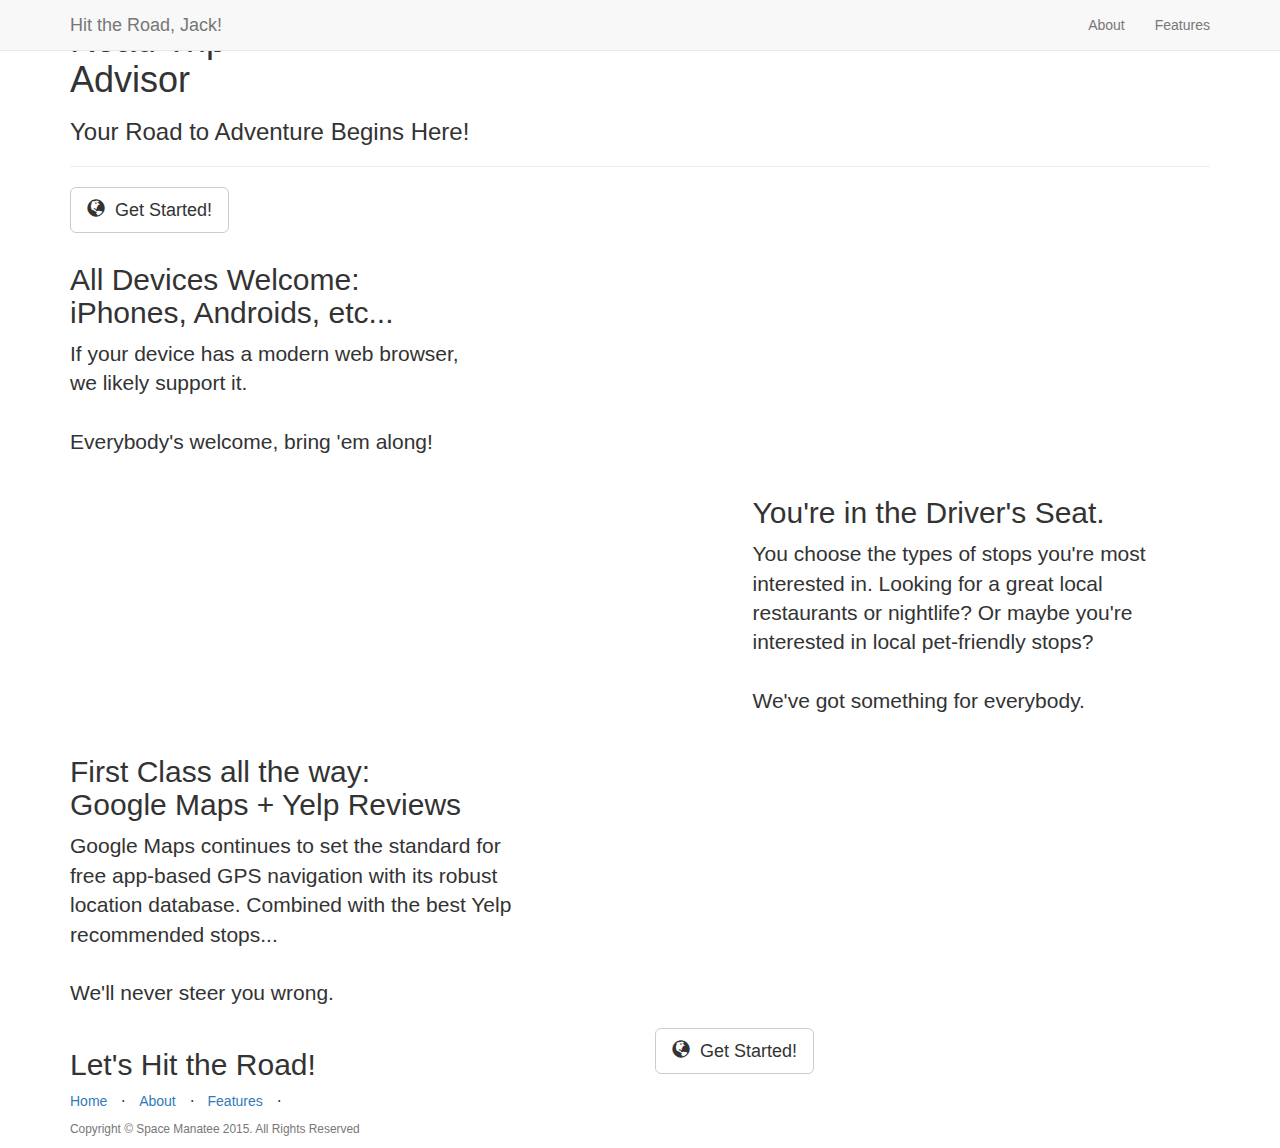
==== client/index.html @ 35d51477 "Merge a8a9c54c76f819db18aa75970606c4a1fa8f267e into 7db8aad063343fb9c75743b9115e5d35d1a5dc03" ====
<!DOCTYPE html>
<html lang="en">
<head>

  <meta charset="utf-8">
  <meta http-equiv="X-UA-Compatible" content="IE=edge">
  <meta name="viewport" content="width=device-width, initial-scale=1">
  <meta name="description" content="">
  <meta name="author" content="">

  <title>Road Trip Advisor - Welcome!</title>


  <!-- jQuery -->
  <script src="https://code.jquery.com/jquery-2.1.3.min.js"></script>


  <!-- Latest compiled and minified CSS -->
  <link rel="stylesheet" href="https://maxcdn.bootstrapcdn.com/bootstrap/3.3.4/css/bootstrap.min.css">

  <!-- Latest compiled and minified JavaScript -->
  <script src="https://maxcdn.bootstrapcdn.com/bootstrap/3.3.4/js/bootstrap.min.js"></script>

  <!-- Optional theme -->
  <link rel="stylesheet" href="https://maxcdn.bootstrapcdn.com/bootstrap/3.3.4/css/bootstrap-theme.min.css">


  <!-- Custom CSS -->
  <link href="styles/landing-page.css" rel="stylesheet">

  <!-- Custom Fonts -->
  <link href="font-awesome/css/font-awesome.min.css" rel="stylesheet" type="text/css">
  <link href="https://fonts.googleapis.com/css?family=Lobster|Rancho|Lato:300,400,700,300italic,400italic,700italic" rel="stylesheet" type="text/css">

  <!-- HTML5 Shim and Respond.js IE8 support of HTML5 elements and media queries -->
  <!-- WARNING: Respond.js doesn't work if you view the page via file:// -->
  <!--[if lt IE 9]>
      <script src="https://oss.maxcdn.com/libs/html5shiv/3.7.0/html5shiv.js"></script>
      <script src="https://oss.maxcdn.com/libs/respond.js/1.4.2/respond.min.js"></script>
  <![endif]-->

</head>

<body>

<!-- Navigation -->
<nav class="navbar navbar-default navbar-fixed-top topnav" role="navigation">
  <div class="container topnav">
    <!-- Brand and toggle get grouped for better mobile display -->
    <div class="navbar-header">
      <button type="button" class="navbar-toggle" data-toggle="collapse" data-target="#bs-example-navbar-collapse-1">
        <span class="sr-only">Toggle navigation</span>
        <span class="icon-bar"></span>
        <span class="icon-bar"></span>
        <span class="icon-bar"></span>
      </button>
      <a class="navbar-brand topnav" href="/main">Hit the Road, Jack!</a>
    </div>
    <!-- Collect the nav links, forms, and other content for toggling -->
    <div class="collapse navbar-collapse" id="bs-example-navbar-collapse-1">
      <ul class="nav navbar-nav navbar-right">
        <li>
          <a href="#about">About</a>
        </li>
        <li>
          <a href="#features">Features</a>
        </li>
      </ul>
    </div>
    <!-- /.navbar-collapse -->
  </div>
  <!-- /.container -->
</nav>


<!-- Header -->
<a name="about"></a>
<div class="intro-header">
  <div class="container">

    <div class="row">
      <div class="col-lg-12">
        <div class="intro-message">
          <h1>Road Trip <div>Advisor</div></h1>
          <h3>Your Road to Adventure Begins&nbsp;Here!</h3>
          <hr class="intro-divider">
          <ul class="list-inline intro-social-buttons">
            <li>
              <a href="/main"><button type="button" class="btn btn-default btn-lg" aria-label="Left Align">
                <span class="glyphicon glyphicon-globe" aria-hidden="true"></span>&nbsp;&nbsp;Get Started!
              </button></a>
            </li>
          </ul>
        </div>
      </div>
    </div>

  </div>
  <!-- /.container -->
</div>
<!-- /.intro-header -->

<!-- Page Content -->

<a name="features"></a>
<div class="content-section-a">

  <div class="container">
    <div class="row">
      <div class="col-lg-5 col-sm-6">
        <h2 class="section-heading">All Devices Welcome:<br>iPhones, Androids, etc...</h2>
        <p class="lead">If your device has a modern web browser,<br>we likely support it. <br><br>Everybody's welcome, bring 'em along!</p>
      </div>
      <div class="col-lg-5 col-lg-offset-2 col-sm-6">
        <img class="img-responsive" src="images/landingSub1.png" alt="">
      </div>
    </div>

  </div>
  <!-- /.container -->

</div>
<!-- /.content-section-a -->

<div class="content-section-b">

  <div class="container">

    <div class="row">
      <div class="col-lg-5 col-lg-offset-1 col-sm-push-6 col-sm-6">
        <h2 class="section-heading">You're in the Driver's Seat.</h2>
        <p class="lead">You choose the types of stops you're most interested in.  Looking for a great local restaurants or nightlife? Or maybe you're interested in local pet-friendly stops?<br><br>We've got something for everybody.</p>
      </div>
      <div class="col-lg-5 col-sm-pull-6 col-sm-6">
        <img class="img-responsive" src="images/landingSub2.png" alt="">
      </div>
    </div>

  </div>
  <!-- /.container -->

</div>
<!-- /.content-section-b -->

<div class="content-section-a">

  <div class="container">

    <div class="row">
      <div class="col-lg-5 col-sm-6">
        <h2 class="section-heading">First Class all the way:<br> Google Maps + Yelp Reviews</h2>
        <p class="lead">Google Maps continues to set the standard for free app-based GPS navigation with its robust location database. Combined with the best Yelp recommended stops...&nbsp; <br><br>We'll never steer you wrong.</p>
      </div>
      <div class="col-lg-5 col-lg-offset-2 col-sm-6">
        <img class="img-responsive" src="images/landingSub3.png" alt="">
      </div>
    </div>

  </div>
  <!-- /.container -->

</div>
<!-- /.content-section-a -->

<div class="banner">

  <div class="container">

      <div class="row">
        <div class="col-lg-6">
          <h2>Let's Hit the Road!</h2>
        </div>
        <div class="col-lg-6">
          <ul class="list-inline banner-social-buttons">
            <li>
              <a href="/main"><button type="button" class="btn btn-default btn-lg" aria-label="Left Align">
                <span class="glyphicon glyphicon-globe" aria-hidden="true"></span>&nbsp;&nbsp;Get Started!
              </button></a>
          </li>
        </ul>
      </div>
    </div>

  </div>
  <!-- /.container -->

</div>
<!-- /.banner -->

<!-- Footer -->
<footer>
  <div class="container">
    <div class="row">
      <div class="col-lg-12">
        <ul class="list-inline">
          <li>
            <a href="#">Home</a>
          </li>
          <li class="footer-menu-divider">&sdot;</li>
          <li>
            <a href="#about">About</a>
          </li>
          <li class="footer-menu-divider">&sdot;</li>
          <li>
            <a href="#features">Features</a>
          </li>
          <li class="footer-menu-divider">&sdot;</li>
        </ul>
        <p class="copyright text-muted small">Copyright &copy; Space Manatee 2015. All Rights Reserved</p>
      </div>
    </div>
  </div>
</footer>

</body>
</html>
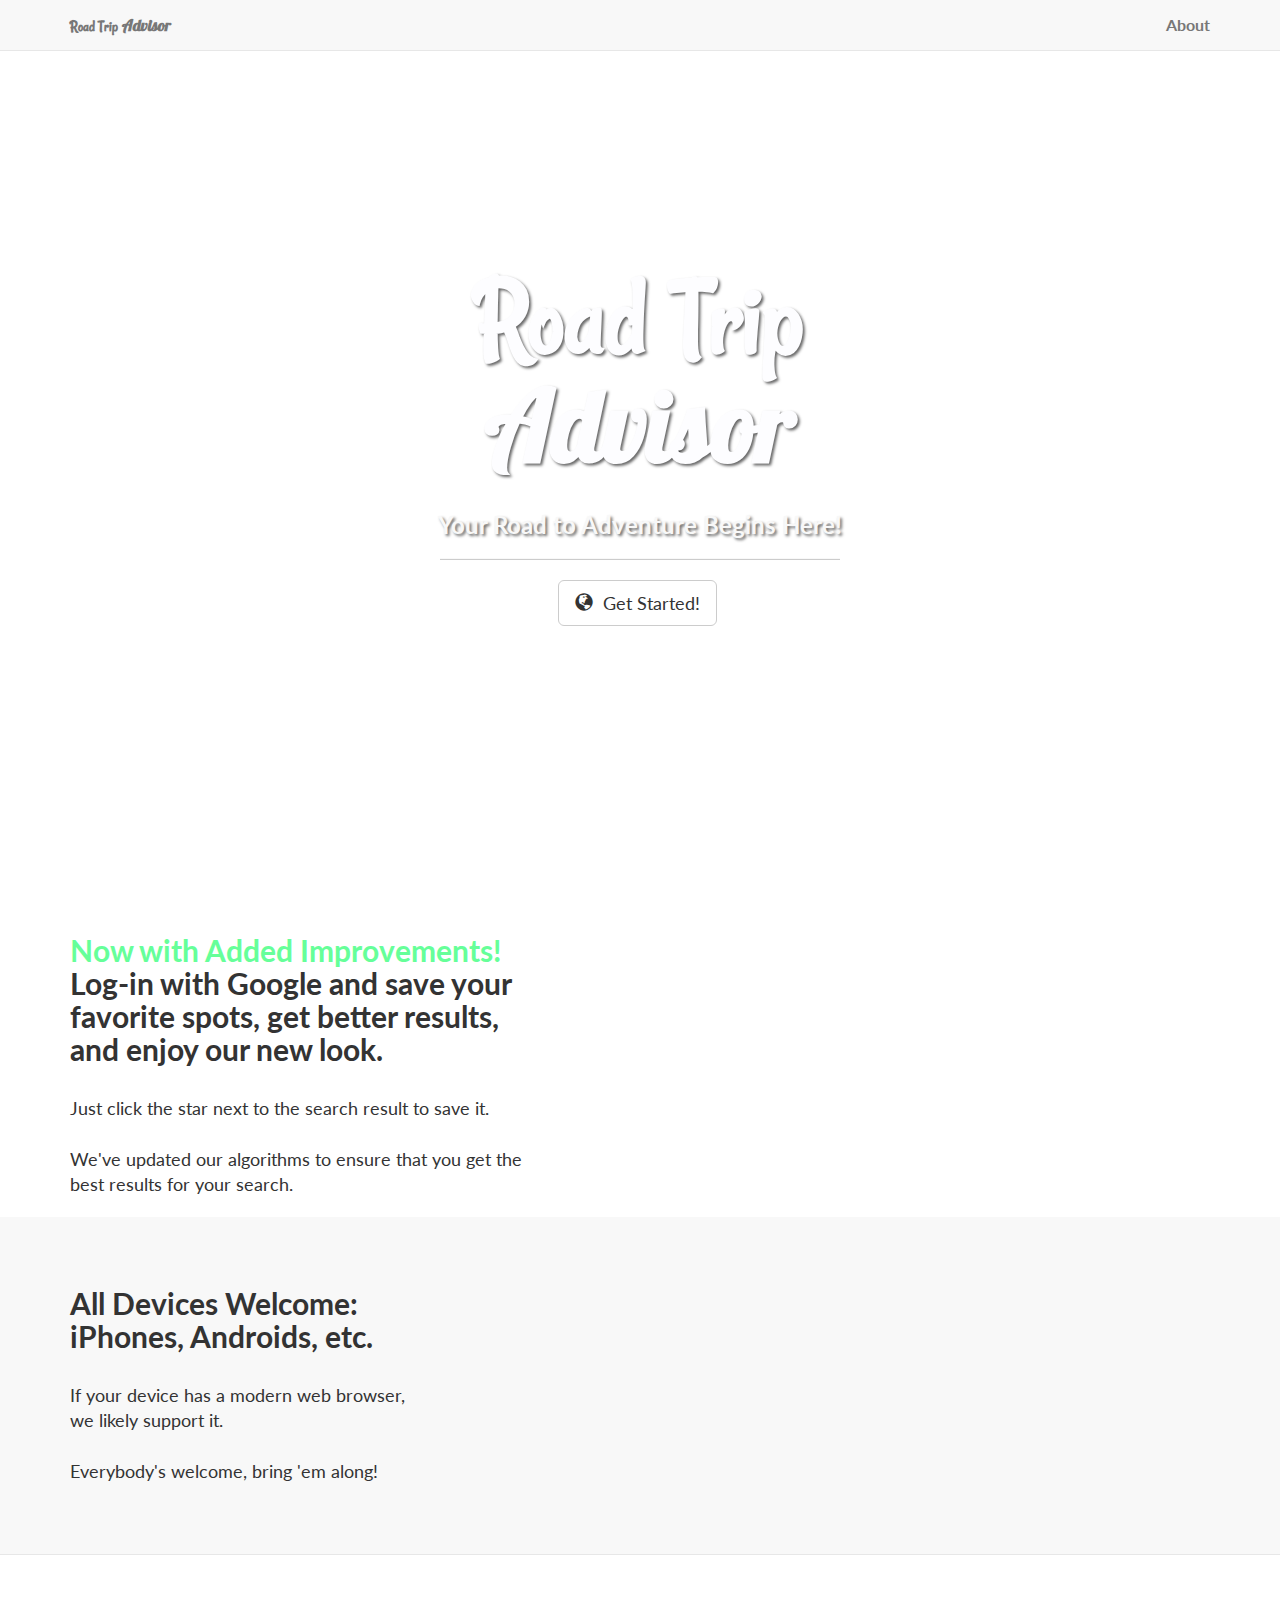
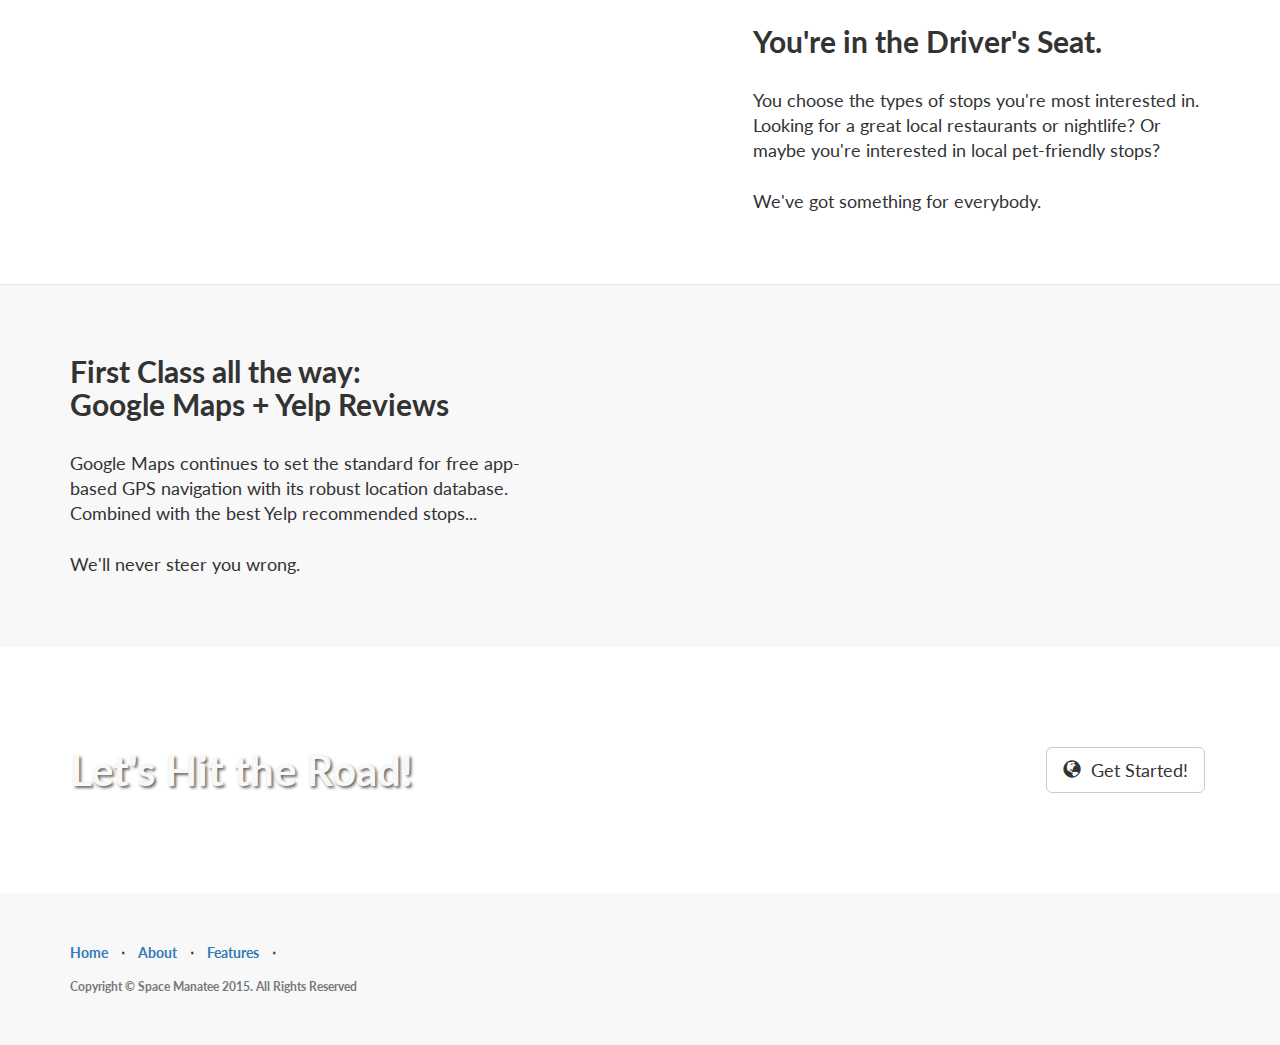
==== commit 06dd3401: "[feat] Ui edits, improvements - landing page, page header" ====
--- a/client/index.html
+++ b/client/index.html
@@ -1,6 +1,7 @@
 <!DOCTYPE html>
 <html lang="en">
 <head>
+  <title>Road Trip Advisor - Welcome!</title>
 
   <meta charset="utf-8">
   <meta http-equiv="X-UA-Compatible" content="IE=edge">
@@ -8,8 +9,10 @@
   <meta name="description" content="">
   <meta name="author" content="">
 
-  <title>Road Trip Advisor - Welcome!</title>
-
+  <!-- favicons -->
+  <link rel="icon" type="image/png" href="images/favicon-32x32.png" sizes="32x32">
+  <link rel="icon" type="image/png" href="images/favicon-96x96.png" sizes="96x96">
+  <link rel="icon" type="image/png" href="images/favicon-16x16.png" sizes="16x16">
 
   <!-- jQuery -->
   <script src="https://code.jquery.com/jquery-2.1.3.min.js"></script>
@@ -22,15 +25,15 @@
   <script src="https://maxcdn.bootstrapcdn.com/bootstrap/3.3.4/js/bootstrap.min.js"></script>
 
   <!-- Optional theme -->
-  <link rel="stylesheet" href="https://maxcdn.bootstrapcdn.com/bootstrap/3.3.4/css/bootstrap-theme.min.css">
-
+  <!-- <link rel="stylesheet" href="https://maxcdn.bootstrapcdn.com/bootstrap/3.3.4/css/bootstrap-theme.min.css"> -->
 
   <!-- Custom CSS -->
-  <link href="styles/landing-page.css" rel="stylesheet">
+  <link rel="stylesheet" href="styles/landing-page.css">
+
 
   <!-- Custom Fonts -->
-  <link href="font-awesome/css/font-awesome.min.css" rel="stylesheet" type="text/css">
-  <link href="https://fonts.googleapis.com/css?family=Lobster|Rancho|Lato:300,400,700,300italic,400italic,700italic" rel="stylesheet" type="text/css">
+  <link rel="stylesheet" href="font-awesome/css/font-awesome.min.css">
+  <link rel="stylesheet" href="https://fonts.googleapis.com/css?family=Lobster|Rancho|Lato:300,400,700,300italic,400italic,700italic">
 
   <!-- HTML5 Shim and Respond.js IE8 support of HTML5 elements and media queries -->
   <!-- WARNING: Respond.js doesn't work if you view the page via file:// -->
@@ -38,179 +41,191 @@
       <script src="https://oss.maxcdn.com/libs/html5shiv/3.7.0/html5shiv.js"></script>
       <script src="https://oss.maxcdn.com/libs/respond.js/1.4.2/respond.min.js"></script>
   <![endif]-->
-
 </head>
 
 <body>
-
-<!-- Navigation -->
-<nav class="navbar navbar-default navbar-fixed-top topnav" role="navigation">
-  <div class="container topnav">
-    <!-- Brand and toggle get grouped for better mobile display -->
-    <div class="navbar-header">
-      <button type="button" class="navbar-toggle" data-toggle="collapse" data-target="#bs-example-navbar-collapse-1">
-        <span class="sr-only">Toggle navigation</span>
-        <span class="icon-bar"></span>
-        <span class="icon-bar"></span>
-        <span class="icon-bar"></span>
-      </button>
-      <a class="navbar-brand topnav" href="/main">Hit the Road, Jack!</a>
-    </div>
-    <!-- Collect the nav links, forms, and other content for toggling -->
-    <div class="collapse navbar-collapse" id="bs-example-navbar-collapse-1">
-      <ul class="nav navbar-nav navbar-right">
-        <li>
-          <a href="#about">About</a>
-        </li>
-        <li>
-          <a href="#features">Features</a>
-        </li>
-      </ul>
-    </div>
-    <!-- /.navbar-collapse -->
-  </div>
-  <!-- /.container -->
-</nav>
-
-
-<!-- Header -->
-<a name="about"></a>
-<div class="intro-header">
-  <div class="container">
-
-    <div class="row">
-      <div class="col-lg-12">
-        <div class="intro-message">
-          <h1>Road Trip <div>Advisor</div></h1>
-          <h3>Your Road to Adventure Begins&nbsp;Here!</h3>
-          <hr class="intro-divider">
-          <ul class="list-inline intro-social-buttons">
-            <li>
-              <a href="/main"><button type="button" class="btn btn-default btn-lg" aria-label="Left Align">
-                <span class="glyphicon glyphicon-globe" aria-hidden="true"></span>&nbsp;&nbsp;Get Started!
-              </button></a>
-            </li>
-          </ul>
-        </div>
-      </div>
-    </div>
-
-  </div>
-  <!-- /.container -->
-</div>
-<!-- /.intro-header -->
-
-<!-- Page Content -->
-
-<a name="features"></a>
-<div class="content-section-a">
-
-  <div class="container">
-    <div class="row">
-      <div class="col-lg-5 col-sm-6">
-        <h2 class="section-heading">All Devices Welcome:<br>iPhones, Androids, etc...</h2>
-        <p class="lead">If your device has a modern web browser,<br>we likely support it. <br><br>Everybody's welcome, bring 'em along!</p>
-      </div>
-      <div class="col-lg-5 col-lg-offset-2 col-sm-6">
-        <img class="img-responsive" src="images/landingSub1.png" alt="">
-      </div>
-    </div>
-
-  </div>
-  <!-- /.container -->
-
-</div>
-<!-- /.content-section-a -->
-
-<div class="content-section-b">
-
-  <div class="container">
-
-    <div class="row">
-      <div class="col-lg-5 col-lg-offset-1 col-sm-push-6 col-sm-6">
-        <h2 class="section-heading">You're in the Driver's Seat.</h2>
-        <p class="lead">You choose the types of stops you're most interested in.  Looking for a great local restaurants or nightlife? Or maybe you're interested in local pet-friendly stops?<br><br>We've got something for everybody.</p>
-      </div>
-      <div class="col-lg-5 col-sm-pull-6 col-sm-6">
-        <img class="img-responsive" src="images/landingSub2.png" alt="">
-      </div>
-    </div>
-
-  </div>
-  <!-- /.container -->
-
-</div>
-<!-- /.content-section-b -->
-
-<div class="content-section-a">
-
-  <div class="container">
-
-    <div class="row">
-      <div class="col-lg-5 col-sm-6">
-        <h2 class="section-heading">First Class all the way:<br> Google Maps + Yelp Reviews</h2>
-        <p class="lead">Google Maps continues to set the standard for free app-based GPS navigation with its robust location database. Combined with the best Yelp recommended stops...&nbsp; <br><br>We'll never steer you wrong.</p>
-      </div>
-      <div class="col-lg-5 col-lg-offset-2 col-sm-6">
-        <img class="img-responsive" src="images/landingSub3.png" alt="">
-      </div>
-    </div>
-
-  </div>
-  <!-- /.container -->
-
-</div>
-<!-- /.content-section-a -->
-
-<div class="banner">
-
-  <div class="container">
-
-      <div class="row">
-        <div class="col-lg-6">
-          <h2>Let's Hit the Road!</h2>
-        </div>
-        <div class="col-lg-6">
-          <ul class="list-inline banner-social-buttons">
-            <li>
-              <a href="/main"><button type="button" class="btn btn-default btn-lg" aria-label="Left Align">
-                <span class="glyphicon glyphicon-globe" aria-hidden="true"></span>&nbsp;&nbsp;Get Started!
-              </button></a>
+  <!-- Navigation -->
+  <nav class="navbar navbar-default navbar-fixed-top topnav" role="navigation">
+    <div class="container topnav">
+      <!-- Brand and toggle get grouped for better mobile display -->
+      <div class="navbar-header">
+        <button type="button" class="navbar-toggle" data-toggle="collapse" data-target="#bs-example-navbar-collapse-1">
+          <span class="sr-only">Toggle navigation</span>
+          <span class="icon-bar"></span>
+          <span class="icon-bar"></span>
+          <span class="icon-bar"></span>
+        </button>
+        <a class="navbar-brand topnav" href="/"><span class="logo-1">Road Trip</span> <span class="logo-2">Advisor</span></a>
+      </div>
+      <!-- Collect the nav links, forms, and other content for toggling -->
+      <div class="collapse navbar-collapse" id="bs-example-navbar-collapse-1">
+        <ul class="nav navbar-nav navbar-right">
+          <li>
+            <a href="#features">About</a>
           </li>
         </ul>
       </div>
-    </div>
-
-  </div>
-  <!-- /.container -->
-
-</div>
-<!-- /.banner -->
-
-<!-- Footer -->
-<footer>
-  <div class="container">
-    <div class="row">
-      <div class="col-lg-12">
-        <ul class="list-inline">
-          <li>
-            <a href="#">Home</a>
-          </li>
-          <li class="footer-menu-divider">&sdot;</li>
-          <li>
-            <a href="#about">About</a>
-          </li>
-          <li class="footer-menu-divider">&sdot;</li>
-          <li>
-            <a href="#features">Features</a>
-          </li>
-          <li class="footer-menu-divider">&sdot;</li>
-        </ul>
-        <p class="copyright text-muted small">Copyright &copy; Space Manatee 2015. All Rights Reserved</p>
-      </div>
-    </div>
-  </div>
-</footer>
+      <!-- /.navbar-collapse -->
+    </div>
+    <!-- /.container -->
+  </nav>
+
+  <!-- Header -->
+  <a name="about"></a>
+  <div class="intro-header">
+    <div class="container">
+
+      <div class="row">
+        <div class="col-lg-12">
+          <div class="intro-message">
+            <h1>Road Trip <div>Advisor</div></h1>
+            <h3>Your Road to Adventure Begins&nbsp;Here!</h3>
+            <hr class="intro-divider">
+            <ul class="list-inline intro-social-buttons">
+              <li>
+                <a href="/main"><button type="button" class="btn btn-default btn-lg" aria-label="Left Align">
+                  <span class="glyphicon glyphicon-globe" aria-hidden="true"></span>&nbsp;&nbsp;Get Started!
+                </button></a>
+              </li>
+            </ul>
+          </div>
+        </div>
+      </div>
+
+    </div>
+    <!-- /.container -->
+  </div>
+  <!-- /.intro-header -->
+
+  <!-- Page Content -->
+
+  <a name="features"></a>
+    <div class="content-section-z">
+
+    <div class="container">
+      <div class="row">
+        <div class="col-lg-5 col-sm-6">
+          <h2 class="section-heading"><span class="new">Now with Added Improvements!</span><br>Log-in with Google and save your favorite spots, get better results, and enjoy our new look.</h2>
+          <p class="lead">Just click the star next to the search result to save it.<br><br>We've updated our algorithms to ensure that you get the best results for your search.</p>
+        </div>
+        <div class="col-lg-5 col-lg-offset-2 col-sm-6">
+          <img class="img-responsive" src="images/landingSub1.png" alt="">
+        </div>
+      </div>
+
+    </div>
+    <!-- /.container -->
+
+  </div>
+
+  <div class="content-section-a">
+
+    <div class="container">
+      <div class="row">
+        <div class="col-lg-5 col-sm-6">
+          <h2 class="section-heading">All Devices Welcome:<br>iPhones, Androids, etc.</h2>
+          <p class="lead">If your device has a modern web browser,<br>we likely support it. <br><br>Everybody's welcome, bring 'em along!</p>
+        </div>
+        <div class="col-lg-5 col-lg-offset-2 col-sm-6">
+          <img class="img-responsive" src="images/landingSub1.png" alt="">
+        </div>
+      </div>
+
+    </div>
+    <!-- /.container -->
+
+  </div>
+  <!-- /.content-section-a -->
+
+  <div class="content-section-b">
+
+    <div class="container">
+
+      <div class="row">
+        <div class="col-lg-5 col-lg-offset-1 col-sm-push-6 col-sm-6">
+          <h2 class="section-heading">You're in the Driver's Seat.</h2>
+          <p class="lead">You choose the types of stops you're most interested in.  Looking for a great local restaurants or nightlife? Or maybe you're interested in local pet-friendly stops?<br><br>We've got something for everybody.</p>
+        </div>
+        <div class="col-lg-5 col-sm-pull-6 col-sm-6">
+          <img class="img-responsive" src="images/landingSub2.png" alt="">
+        </div>
+      </div>
+
+    </div>
+    <!-- /.container -->
+
+  </div>
+  <!-- /.content-section-b -->
+
+  <div class="content-section-a">
+
+    <div class="container">
+
+      <div class="row">
+        <div class="col-lg-5 col-sm-6">
+          <h2 class="section-heading">First Class all the way:<br> Google Maps + Yelp Reviews</h2>
+          <p class="lead">Google Maps continues to set the standard for free app-based GPS navigation with its robust location database. Combined with the best Yelp recommended stops...&nbsp; <br><br>We'll never steer you wrong.</p>
+        </div>
+        <div class="col-lg-5 col-lg-offset-2 col-sm-6">
+          <img class="img-responsive" src="images/landingSub3.png" alt="">
+        </div>
+      </div>
+
+    </div>
+    <!-- /.container -->
+
+  </div>
+  <!-- /.content-section-a -->
+
+  <div class="banner">
+
+    <div class="container">
+
+        <div class="row">
+          <div class="col-lg-6">
+            <h2>Let's Hit the Road!</h2>
+          </div>
+          <div class="col-lg-6">
+            <ul class="list-inline banner-social-buttons">
+              <li>
+                <a href="/main"><button type="button" class="btn btn-default btn-lg" aria-label="Left Align">
+                  <span class="glyphicon glyphicon-globe" aria-hidden="true"></span>&nbsp;&nbsp;Get Started!
+                </button></a>
+            </li>
+          </ul>
+        </div>
+      </div>
+
+    </div>
+    <!-- /.container -->
+
+  </div>
+  <!-- /.banner -->
+
+  <!-- Footer -->
+  <footer>
+    <div class="container">
+      <div class="row">
+        <div class="col-lg-12">
+          <ul class="list-inline">
+            <li>
+              <a href="#">Home</a>
+            </li>
+            <li class="footer-menu-divider">&sdot;</li>
+            <li>
+              <a href="#about">About</a>
+            </li>
+            <li class="footer-menu-divider">&sdot;</li>
+            <li>
+              <a href="#features">Features</a>
+            </li>
+            <li class="footer-menu-divider">&sdot;</li>
+          </ul>
+          <p class="copyright text-muted small">Copyright &copy; Space Manatee 2015. All Rights Reserved</p>
+        </div>
+      </div>
+    </div>
+  </footer>
 
 </body>
 </html>
--- a/client/styles/landing-page.css
+++ b/client/styles/landing-page.css
@@ -0,0 +1,198 @@
+/*!
+ * Start Bootstrap - Landing Page Bootstrap Theme (http://startbootstrap.com)
+ * Code licensed under the Apache License v2.0.
+ * For details, see http://www.apache.org/licenses/LICENSE-2.0.
+ */
+
+ body,
+ html {
+  width: 100%;
+  height: 100%;
+}
+
+body,
+h1,
+h2,
+h3,
+h4,
+h5,
+h6 {
+  font-family: "Lato","Helvetica Neue",Helvetica,Arial,sans-serif;
+  font-weight: 700;
+}
+
+.topnav {
+  font-size: 16px;
+}
+
+.lead {
+  font-size: 18px;
+  font-weight: 400;
+}
+
+.intro-header {
+  padding-top: 30px; /* If you're making other pages, make sure there is 50px of padding to make sure the navbar doesn't overlap content! */
+  padding-bottom: 50px;
+  text-align: center;
+  color: #f8f8f8;
+  background: url("../images/roadtripbg.jpg") no-repeat center;
+  background-size: cover;
+}
+
+.intro-message {
+  position: relative;
+  padding-top: 20%;
+  padding-bottom: 20%;
+}
+
+.intro-message > h1 {
+  margin: 0;
+  text-shadow: 2px 2px 3px rgba(0,0,0,0.6);
+  font-size: 8em;
+}
+
+.intro-divider {
+  width: 400px;
+  border-top: 1px solid #f8f8f8;
+  border-bottom: 1px solid rgba(0,0,0,0.2);
+}
+
+.intro-message > h3 {
+  text-shadow: 2px 2px 3px rgba(0,0,0,0.6);
+}
+
+@media(max-width:767px) {
+  .intro-message {
+    padding-bottom: 15%;
+  }
+
+  .intro-message > h1 {
+    font-size: 3em;
+  }
+
+  ul.intro-social-buttons > li {
+    display: block;
+    margin-bottom: 20px;
+    padding: 0;
+  }
+
+  ul.intro-social-buttons > li:last-child {
+    margin-bottom: 0;
+  }
+
+  .intro-divider {
+    width: 100%;
+  }
+}
+
+.network-name {
+  text-transform: uppercase;
+  font-size: 14px;
+  font-weight: 400;
+  letter-spacing: 2px;
+}
+
+.content-section-a {
+  padding: 50px 0;
+  background-color: #f8f8f8;
+}
+
+.content-section-b {
+  padding: 50px 0;
+  border-top: 1px solid #e7e7e7;
+  border-bottom: 1px solid #e7e7e7;
+}
+
+.section-heading {
+  margin-bottom: 30px;
+}
+
+.section-heading-spacer {
+  float: left;
+  width: 200px;
+  border-top: 3px solid #e7e7e7;
+}
+
+.banner {
+  padding: 100px 0;
+  color: #f8f8f8;
+  background: url("../images/roadtripbg.jpg") no-repeat center center;
+  background-size: cover;
+}
+
+.banner h2 {
+  margin: 0;
+  text-shadow: 2px 2px 3px rgba(0,0,0,0.6);
+  font-size: 3em;
+}
+
+.banner ul {
+  margin-bottom: 0;
+}
+
+.banner-social-buttons {
+  float: right;
+  margin-top: 0;
+}
+
+@media(max-width:1199px) {
+  ul.banner-social-buttons {
+    float: left;
+    margin-top: 15px;
+  }
+}
+
+@media(max-width:767px) {
+  .banner h2 {
+    margin: 0;
+    text-shadow: 2px 2px 3px rgba(0,0,0,0.6);
+    font-size: 3em;
+  }
+
+  ul.banner-social-buttons > li {
+    display: block;
+    margin-bottom: 20px;
+    padding: 0;
+  }
+
+  ul.banner-social-buttons > li:last-child {
+    margin-bottom: 0;
+  }
+}
+
+footer {
+  padding: 50px 0;
+  background-color: #f8f8f8;
+}
+
+p.copyright {
+  margin: 15px 0 0;
+}
+
+
+h1 {
+  font-family: 'Rancho', helvetica, arial;
+  color:#FDFDFF;
+}
+h1 div {
+  font-family: 'Lobster', helvetica, arial;
+  font-size: 0.9em;
+  position:relative;
+  top:-12px;
+}
+
+.new {
+  color: #66FF99;
+}
+
+h1, .logo-1 {
+  font-family: 'Rancho', Helvetica, Arial, sans-serif;
+}
+
+.logo-2 {
+  font-family: 'Lobster', Helvetica, Arial, sans-serif;
+}
+
+
+
+
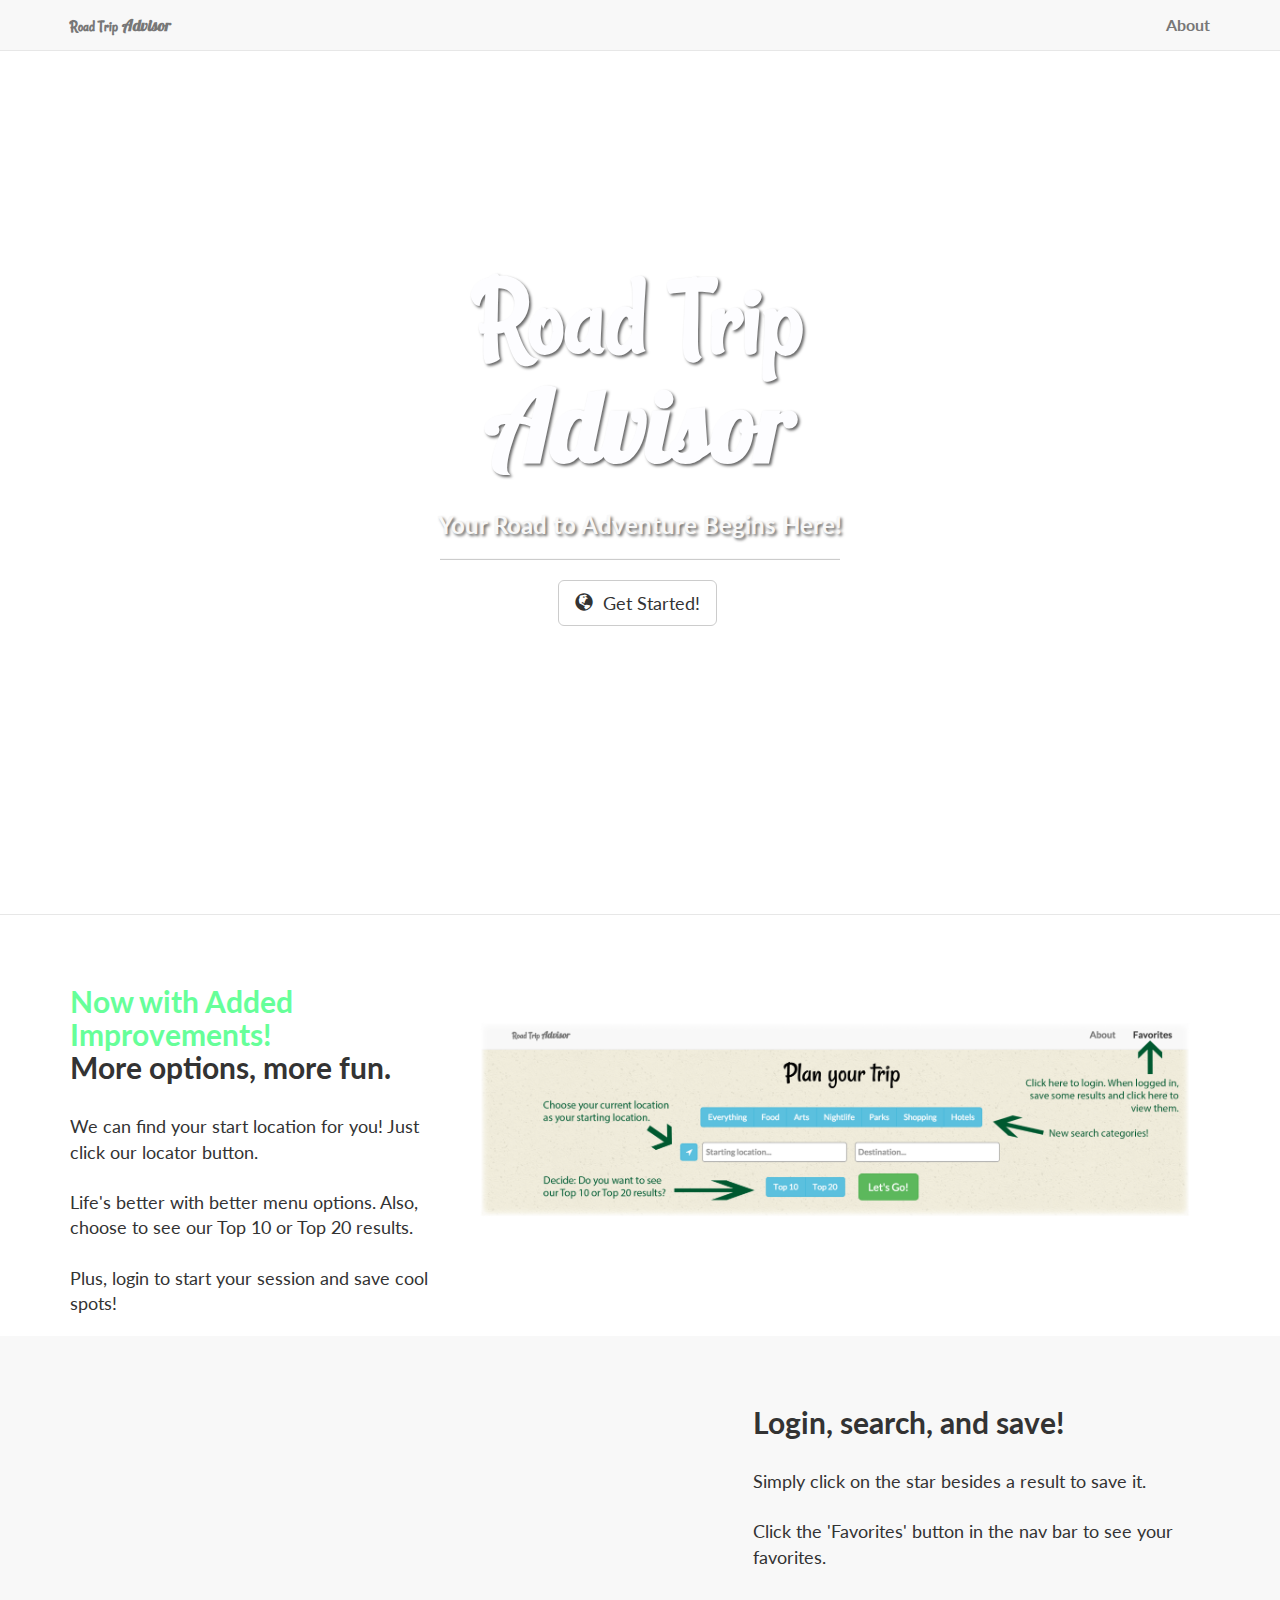
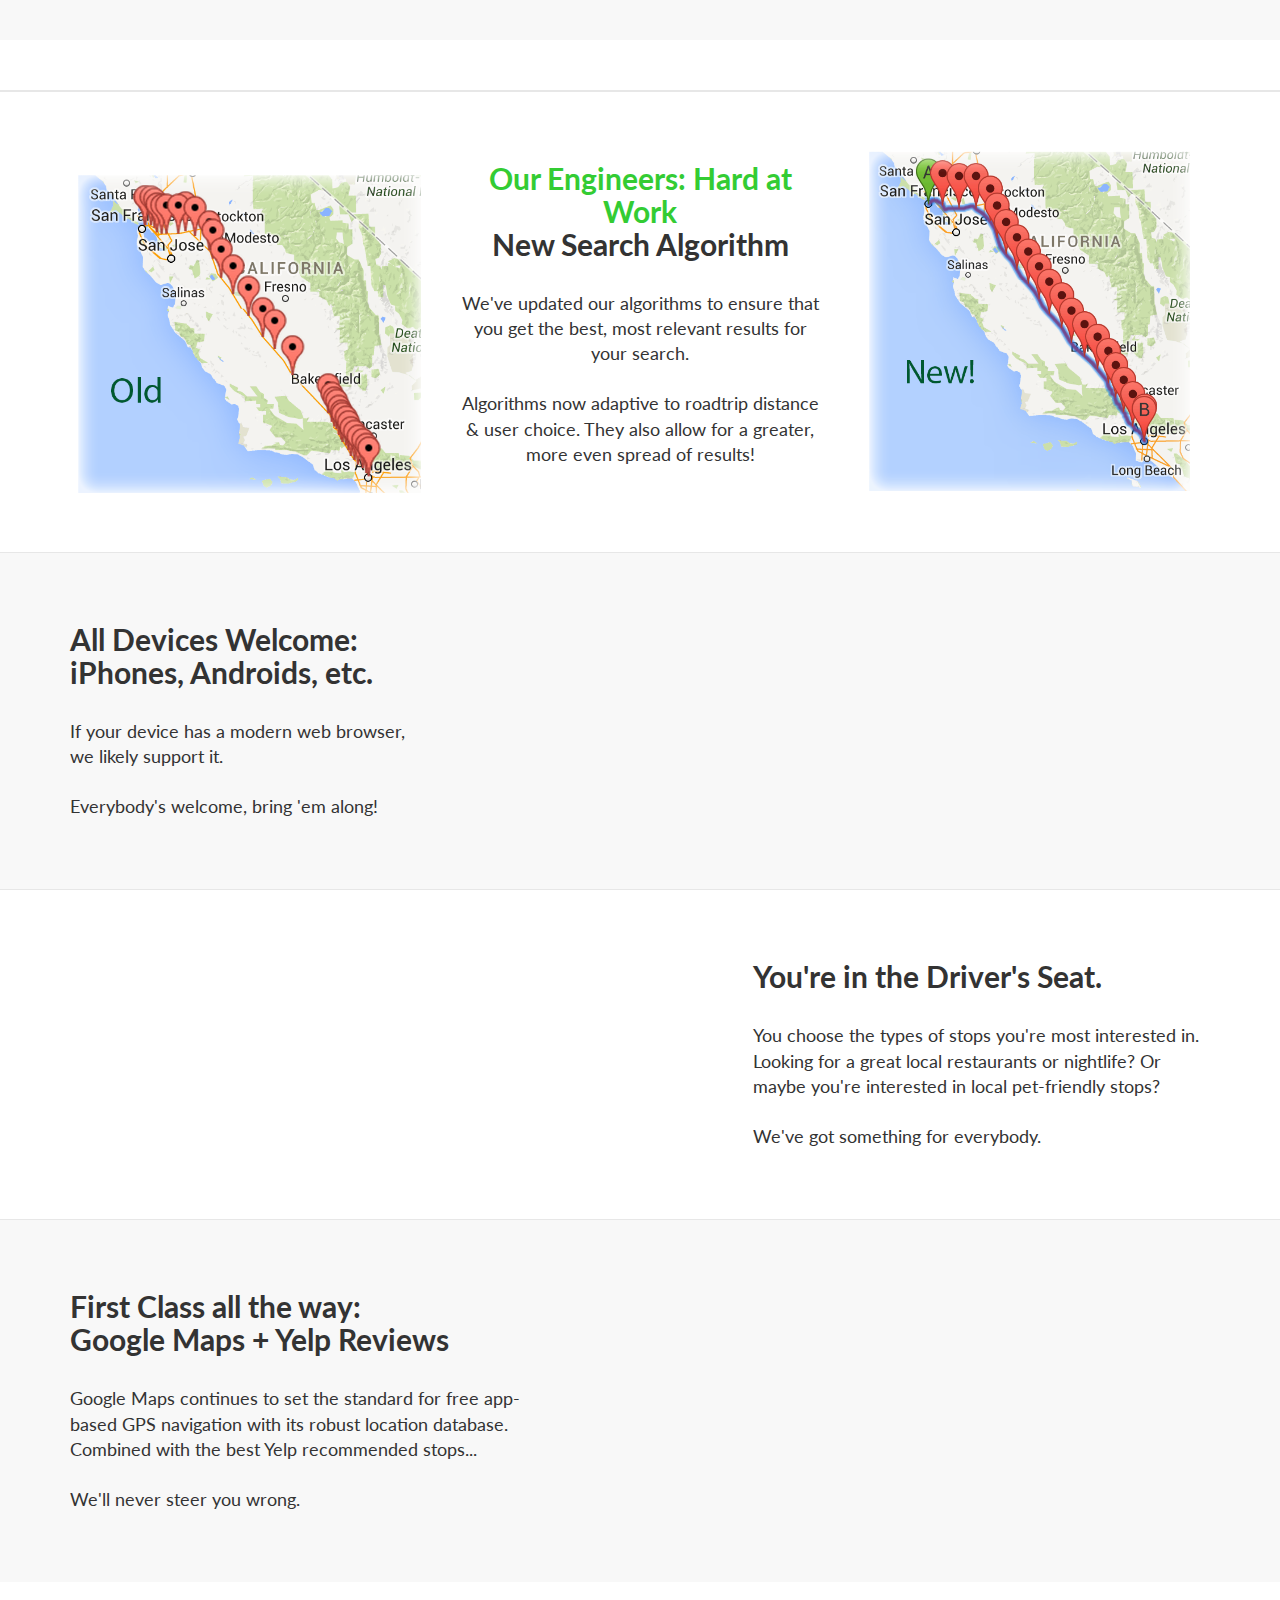
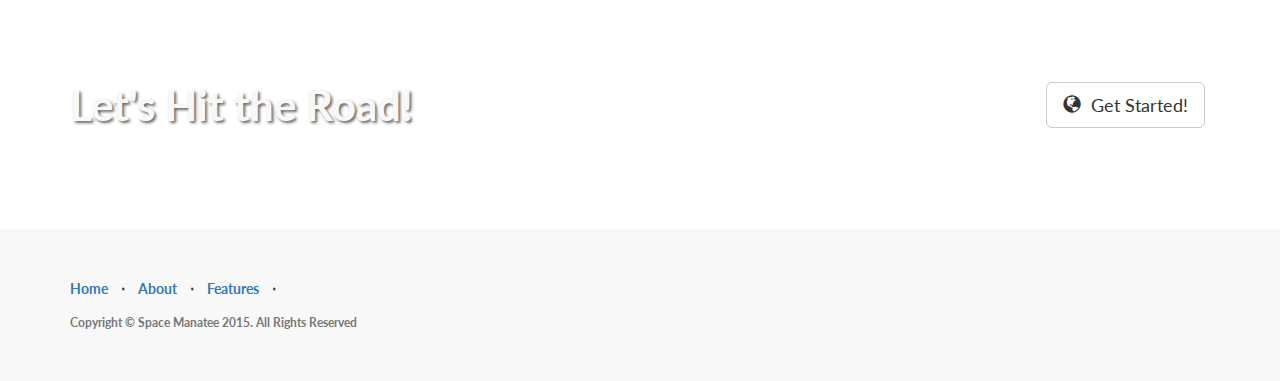
==== commit 92b22c96: "[feat] New updates section" ====
--- a/client/index.html
+++ b/client/index.html
@@ -100,23 +100,64 @@
   <!-- Page Content -->
 
   <a name="features"></a>
-    <div class="content-section-z">
-
-    <div class="container">
-      <div class="row">
-        <div class="col-lg-5 col-sm-6">
-          <h2 class="section-heading"><span class="new">Now with Added Improvements!</span><br>Log-in with Google and save your favorite spots, get better results, and enjoy our new look.</h2>
-          <p class="lead">Just click the star next to the search result to save it.<br><br>We've updated our algorithms to ensure that you get the best results for your search.</p>
-        </div>
-        <div class="col-lg-5 col-lg-offset-2 col-sm-6">
-          <img class="img-responsive" src="images/landingSub1.png" alt="">
-        </div>
-      </div>
-
-    </div>
-    <!-- /.container -->
-
-  </div>
+    <div class="content-section-b">
+
+    <div class="container">
+      <div class="row">
+        <div class="col-lg-4 col-sm-6">
+          <h2 class="section-heading"><span class="new">Now with Added Improvements!</span><br>More options, more fun.</h2>
+          <p class="lead">We can find your start location for you! Just click our locator button.<br><br>Life's better with better menu options. Also, choose to see our Top 10 or Top 20 results.<br><br> Plus, login to start your session and save cool spots!</p>
+        </div>
+        <div class="col-lg-8 col-sm-6">
+          <img class="img-responsive drop-down" src="images/newFeatures.png" alt="">
+        </div>
+      </div>
+
+    </div>
+    <!-- /.container -->
+
+      <div class="content-section-a">
+
+    <div class="container">
+      <div class="row">
+        <div class="col-lg-5 col-lg-offset-1 col-sm-push-6 col-sm-6">
+          <h2 class="section-heading">Login, search, and save!</h2>
+          <p class="lead">Simply click on the star besides a result to save it.<br><br>Click the 'Favorites' button in the nav bar to see your favorites.</p>
+        </div>
+        <div class="col-lg-5 col-sm-pull-6 col-sm-6">
+          <img class="img-responsive" src="images/landingSub2.png" alt="">
+        </div>
+      </div>
+
+    </div>
+    <!-- /.container -->
+
+  </div>
+
+
+  </div>
+
+      <div class="content-section-b">
+
+    <div class="container">
+      <div class="row">
+        <div class="col-lg-4 col-sm-3">
+           <img class="img-responsive" src="images/oldAlg.png" alt="">
+        </div>
+        <div class="col-lg-4 col-sm-6 work-title">
+          <h2 class="section-heading"><span class="work">Our Engineers: Hard at Work</span><br>New Search Algorithm</h2>
+          <p class="lead">We've updated our algorithms to ensure that you get the best, most relevant results for your search.<br><br>Algorithms now adaptive to roadtrip distance & user choice. They also allow for a greater, more even spread of results!</p>
+        </div>
+        <div class="col-lg-4 col-sm-3">
+           <img class="img-responsive" src="images/newAlg.png" alt="">
+        </div>
+      </div>
+
+    </div>
+    <!-- /.containerForAlgorithm -->
+
+  </div>
+
 
   <div class="content-section-a">
 
--- a/client/styles/landing-page.css
+++ b/client/styles/landing-page.css
@@ -153,7 +153,7 @@
     display: block;
     margin-bottom: 20px;
     padding: 0;
-  }
+  }n
 
   ul.banner-social-buttons > li:last-child {
     margin-bottom: 0;
@@ -193,6 +193,16 @@
   font-family: 'Lobster', Helvetica, Arial, sans-serif;
 }
 
-
-
-
+.drop-down {
+  margin: 50px 0px;
+}
+
+.work-title {
+  text-align: center;
+}
+
+.work {
+  color: #33CC33;
+}
+
+
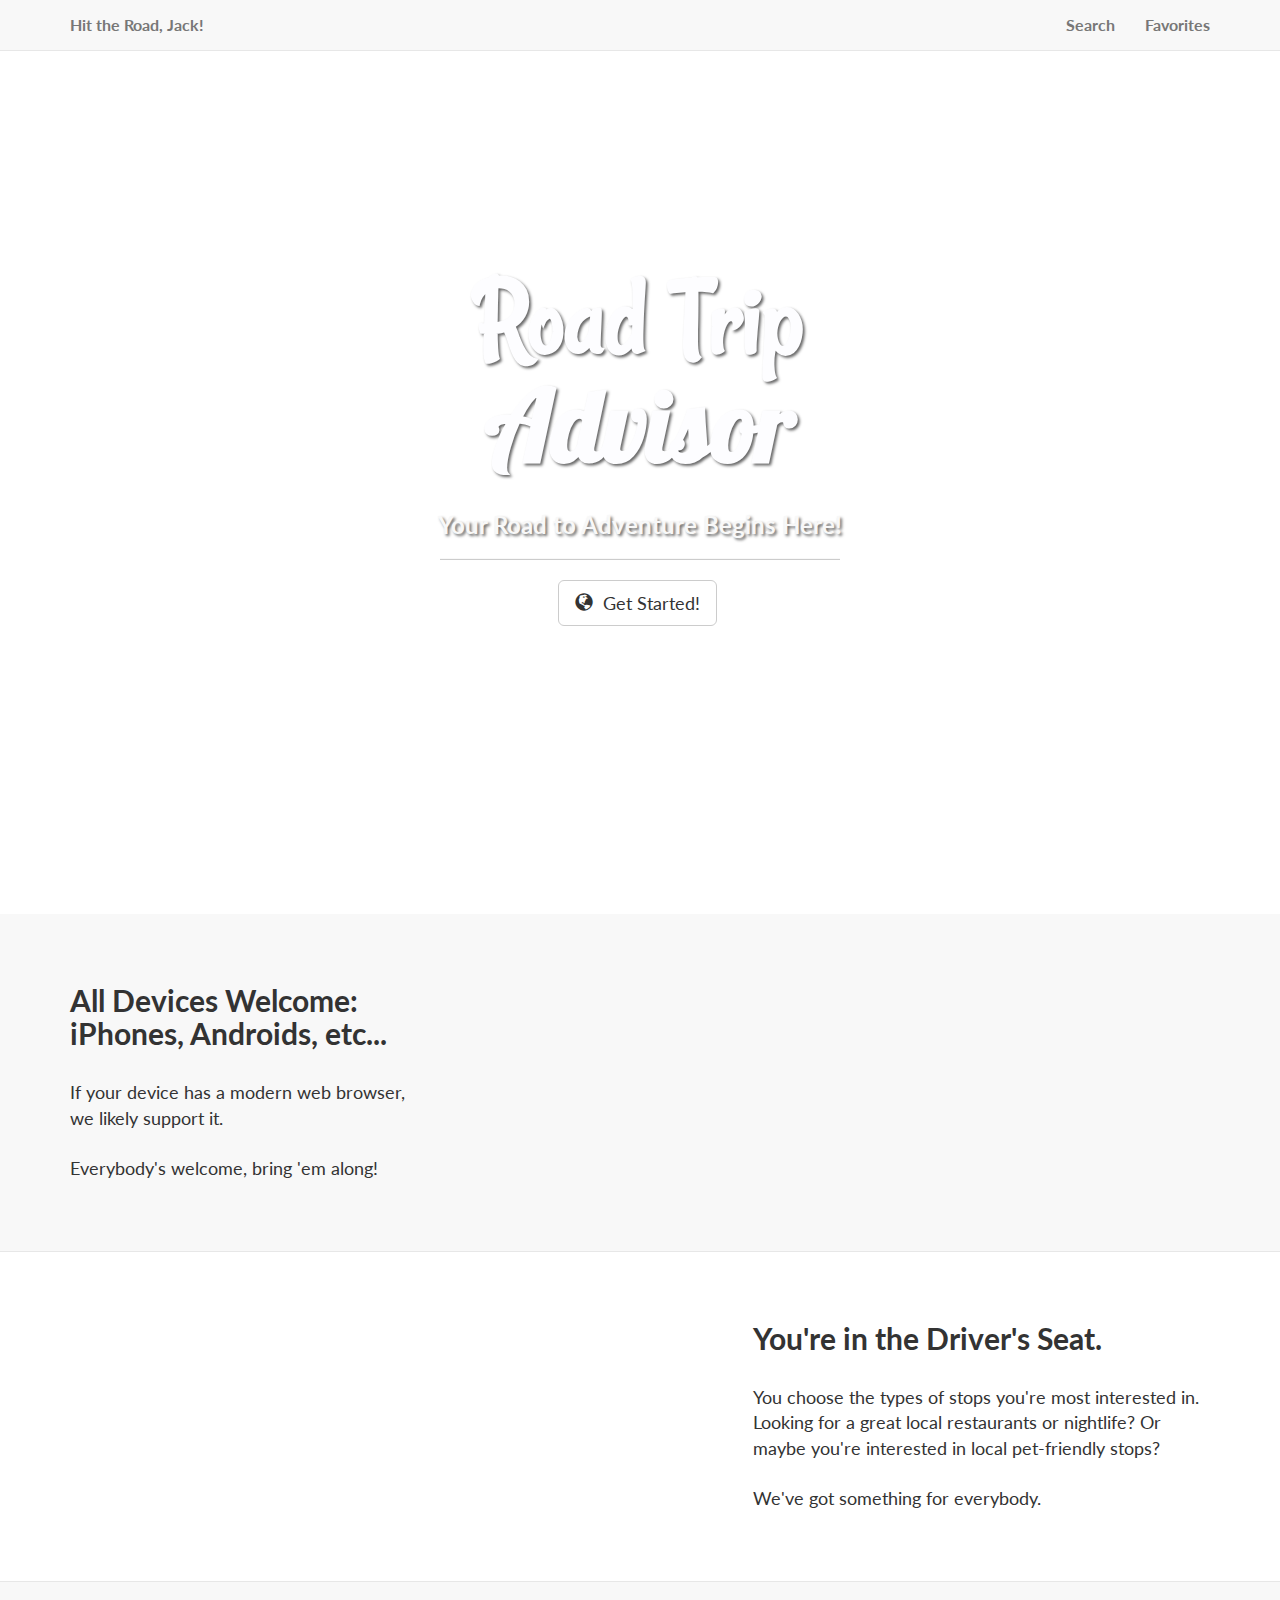
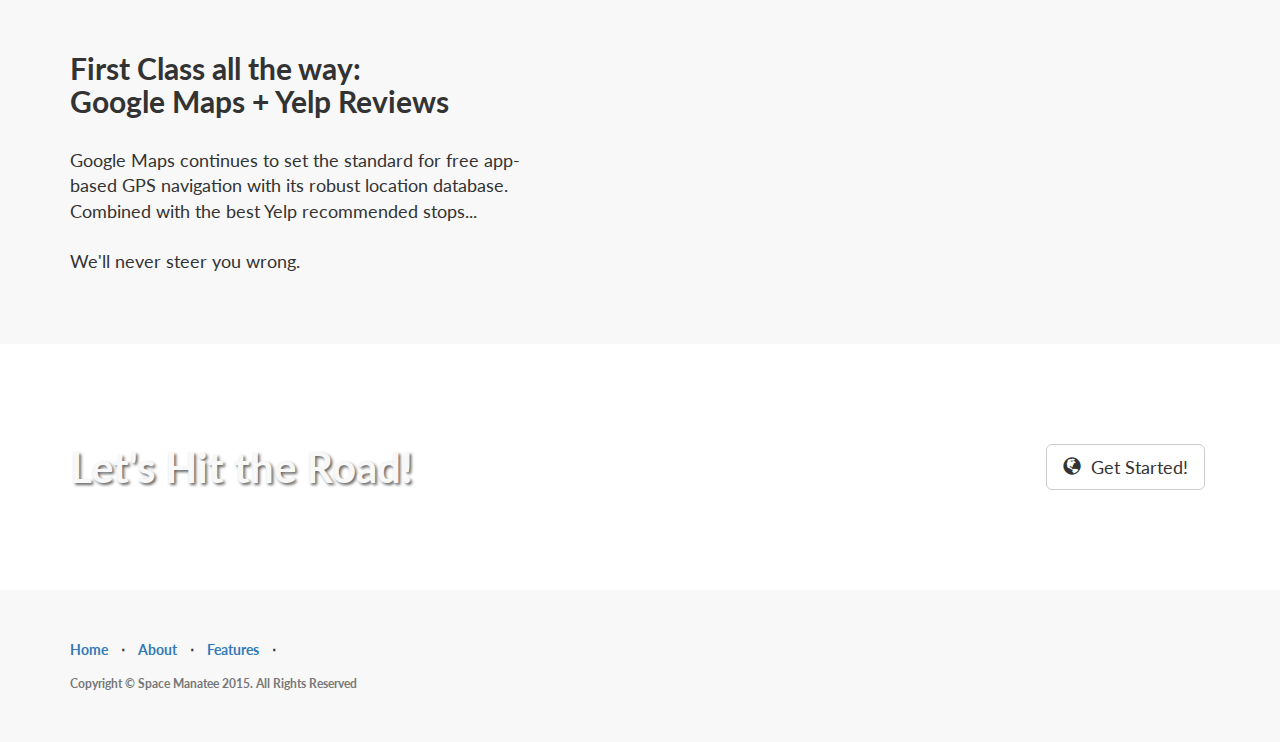
==== commit f228d3f5: "[refactor] standarize links in navbar" ====
--- a/client/index.html
+++ b/client/index.html
@@ -29,7 +29,6 @@
 
   <!-- Custom CSS -->
   <link rel="stylesheet" href="styles/landing-page.css">
-
 
   <!-- Custom Fonts -->
   <link rel="stylesheet" href="font-awesome/css/font-awesome.min.css">
@@ -55,13 +54,16 @@
           <span class="icon-bar"></span>
           <span class="icon-bar"></span>
         </button>
-        <a class="navbar-brand topnav" href="/"><span class="logo-1">Road Trip</span> <span class="logo-2">Advisor</span></a>
+        <a class="navbar-brand topnav" href="/">Hit the Road, Jack!</a>
       </div>
       <!-- Collect the nav links, forms, and other content for toggling -->
       <div class="collapse navbar-collapse" id="bs-example-navbar-collapse-1">
         <ul class="nav navbar-nav navbar-right">
           <li>
-            <a href="#features">About</a>
+            <a href="/main">Search</a>
+          </li>
+          <li>
+            <a href="/favorites">Favorites</a>
           </li>
         </ul>
       </div>
@@ -100,71 +102,12 @@
   <!-- Page Content -->
 
   <a name="features"></a>
-    <div class="content-section-b">
-
-    <div class="container">
-      <div class="row">
-        <div class="col-lg-4 col-sm-6">
-          <h2 class="section-heading"><span class="new">Now with Added Improvements!</span><br>More options, more fun.</h2>
-          <p class="lead">We can find your start location for you! Just click our locator button.<br><br>Life's better with better menu options. Also, choose to see our Top 10 or Top 20 results.<br><br> Plus, login to start your session and save cool spots!</p>
-        </div>
-        <div class="col-lg-8 col-sm-6">
-          <img class="img-responsive drop-down" src="images/newFeatures.png" alt="">
-        </div>
-      </div>
-
-    </div>
-    <!-- /.container -->
-
-      <div class="content-section-a">
-
-    <div class="container">
-      <div class="row">
-        <div class="col-lg-5 col-lg-offset-1 col-sm-push-6 col-sm-6">
-          <h2 class="section-heading">Login, search, and save!</h2>
-          <p class="lead">Simply click on the star besides a result to save it.<br><br>Click the 'Favorites' button in the nav bar to see your favorites.</p>
-        </div>
-        <div class="col-lg-5 col-sm-pull-6 col-sm-6">
-          <img class="img-responsive" src="images/landingSub2.png" alt="">
-        </div>
-      </div>
-
-    </div>
-    <!-- /.container -->
-
-  </div>
-
-
-  </div>
-
-      <div class="content-section-b">
-
-    <div class="container">
-      <div class="row">
-        <div class="col-lg-4 col-sm-3">
-           <img class="img-responsive" src="images/oldAlg.png" alt="">
-        </div>
-        <div class="col-lg-4 col-sm-6 work-title">
-          <h2 class="section-heading"><span class="work">Our Engineers: Hard at Work</span><br>New Search Algorithm</h2>
-          <p class="lead">We've updated our algorithms to ensure that you get the best, most relevant results for your search.<br><br>Algorithms now adaptive to roadtrip distance & user choice. They also allow for a greater, more even spread of results!</p>
-        </div>
-        <div class="col-lg-4 col-sm-3">
-           <img class="img-responsive" src="images/newAlg.png" alt="">
-        </div>
-      </div>
-
-    </div>
-    <!-- /.containerForAlgorithm -->
-
-  </div>
-
-
   <div class="content-section-a">
 
     <div class="container">
       <div class="row">
         <div class="col-lg-5 col-sm-6">
-          <h2 class="section-heading">All Devices Welcome:<br>iPhones, Androids, etc.</h2>
+          <h2 class="section-heading">All Devices Welcome:<br>iPhones, Androids, etc...</h2>
           <p class="lead">If your device has a modern web browser,<br>we likely support it. <br><br>Everybody's welcome, bring 'em along!</p>
         </div>
         <div class="col-lg-5 col-lg-offset-2 col-sm-6">
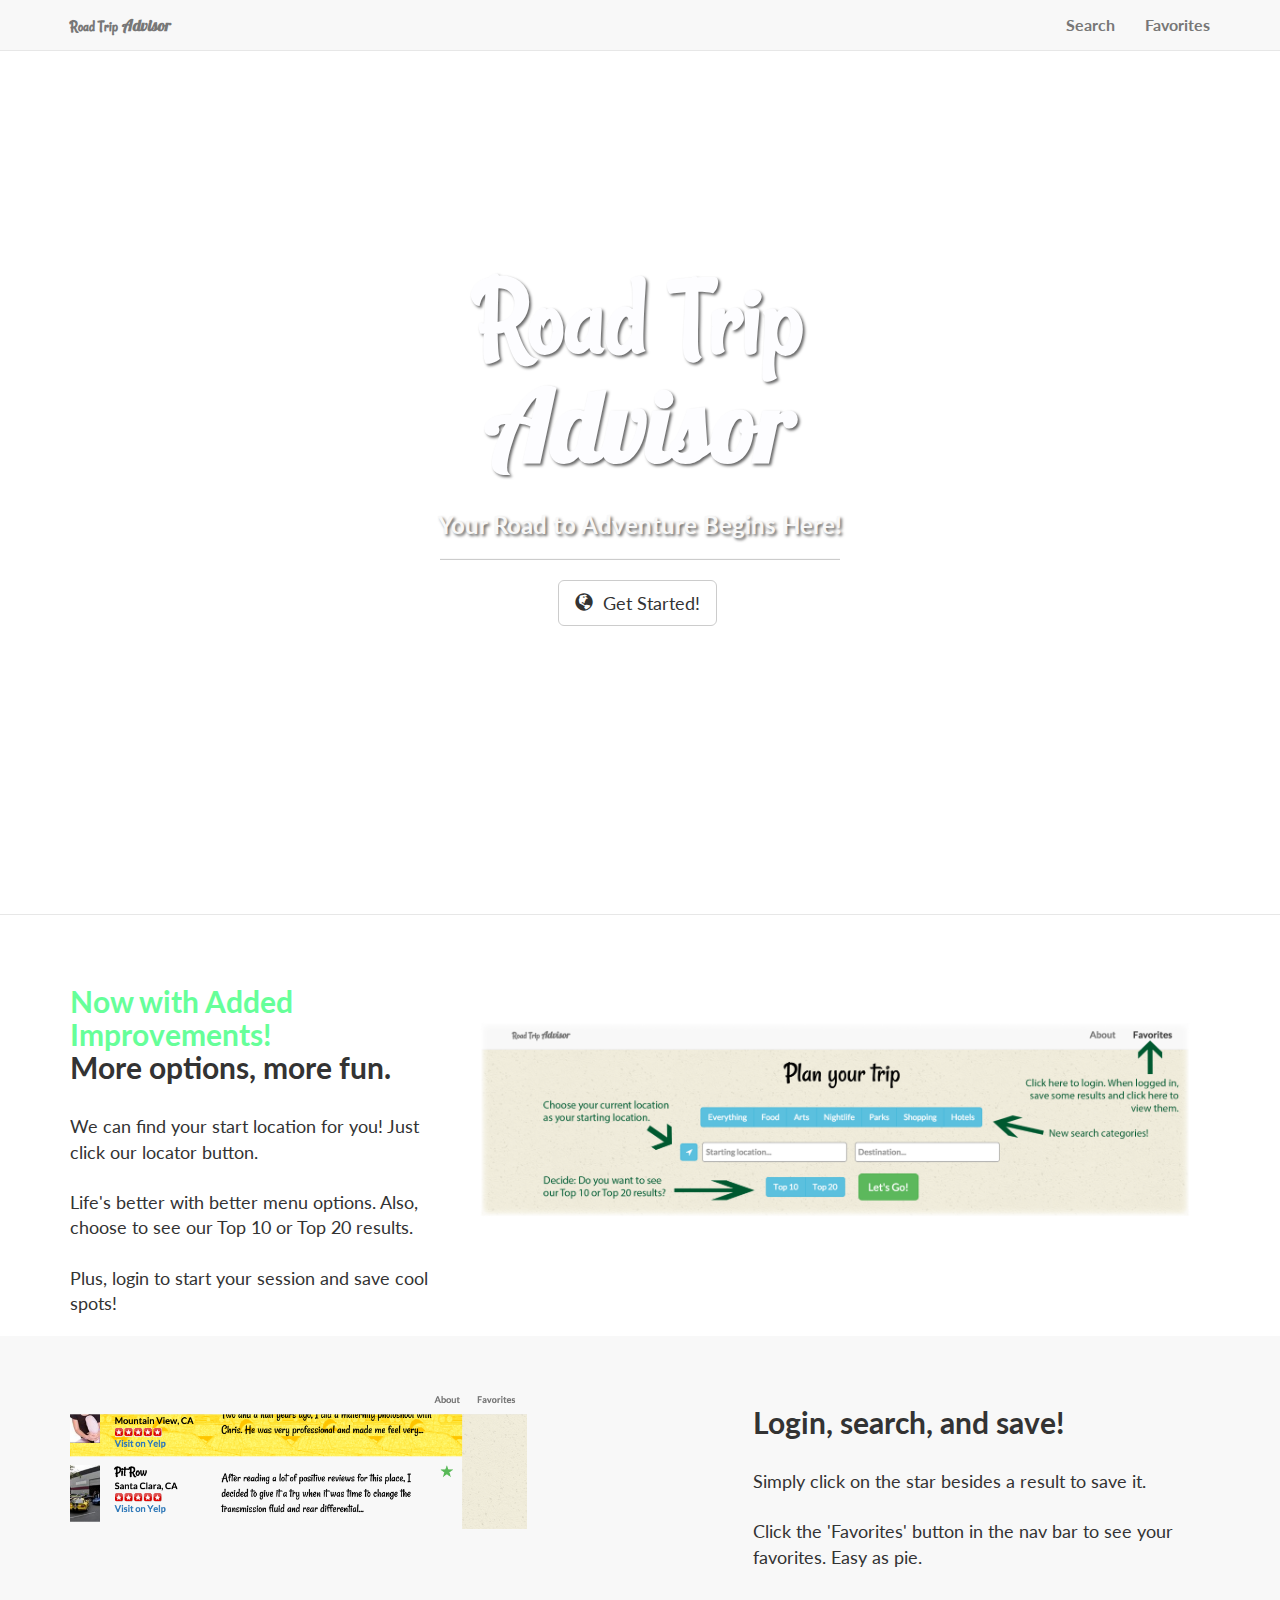
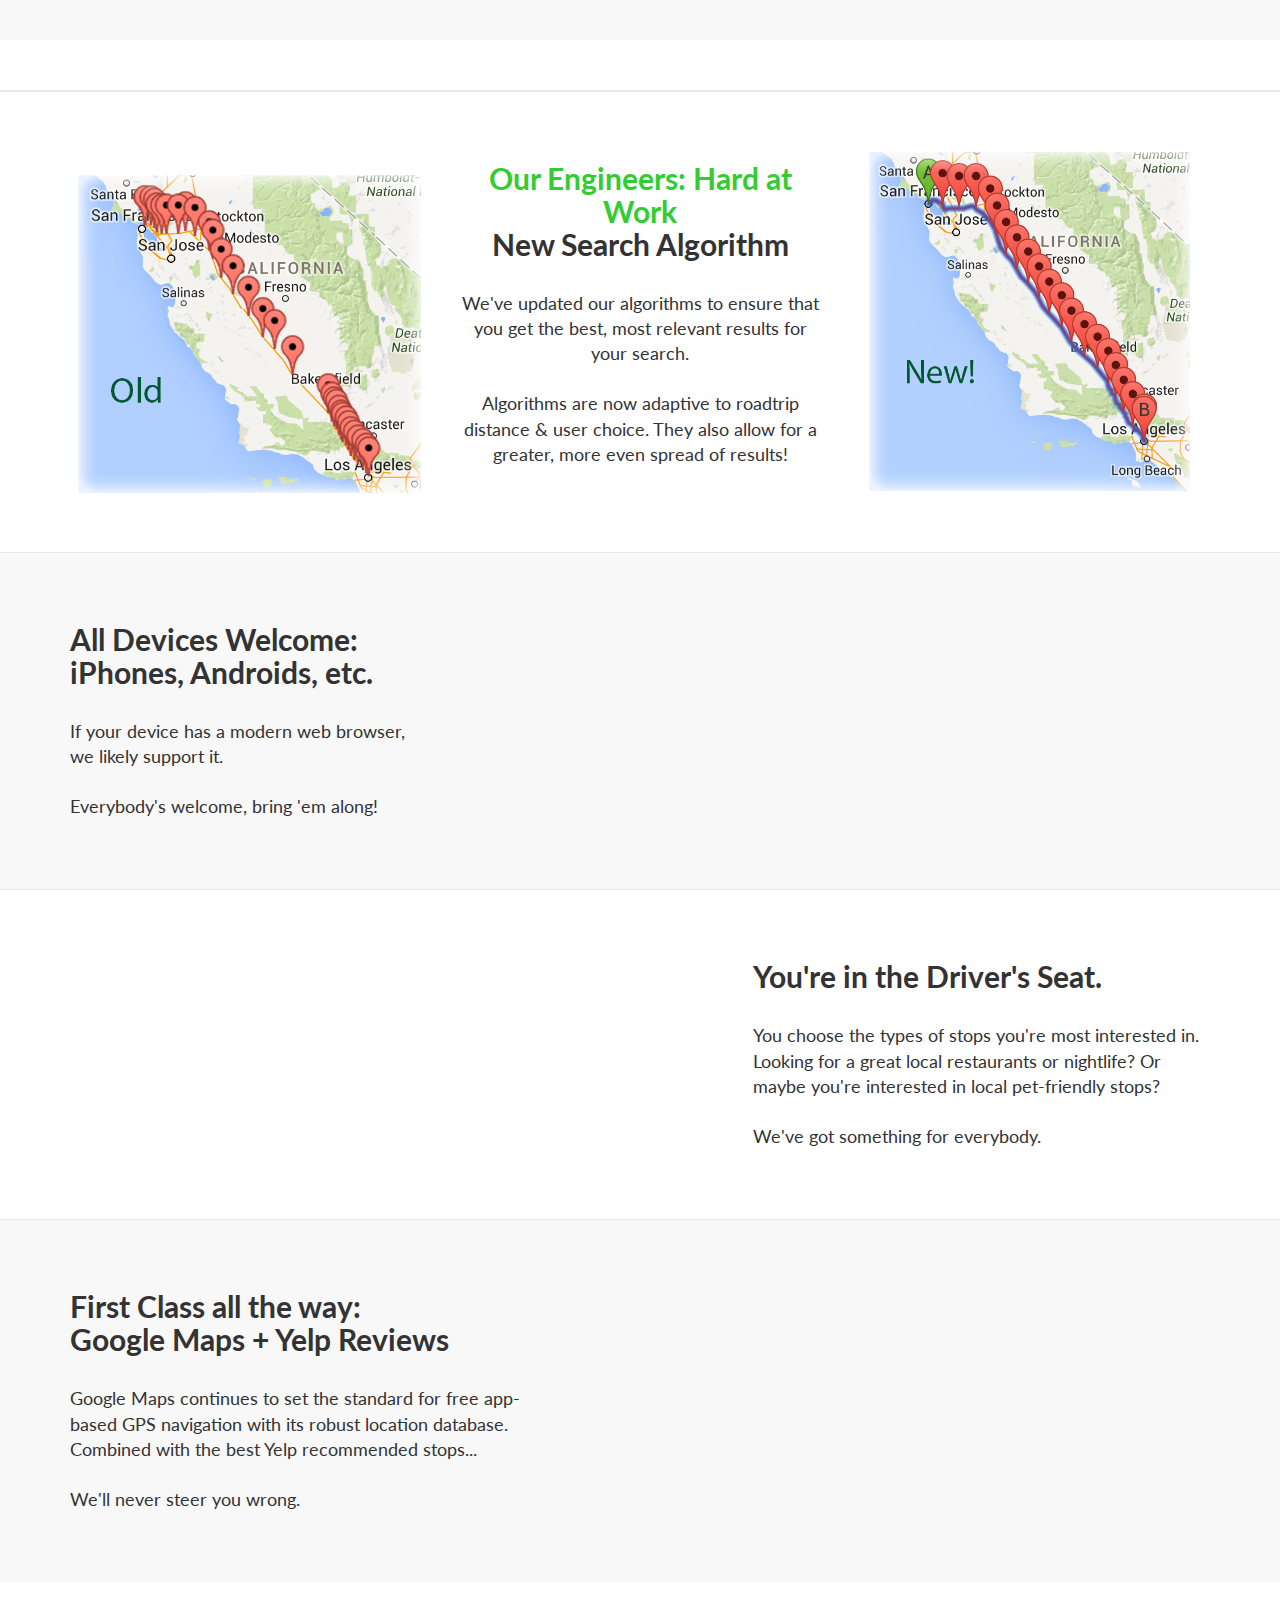
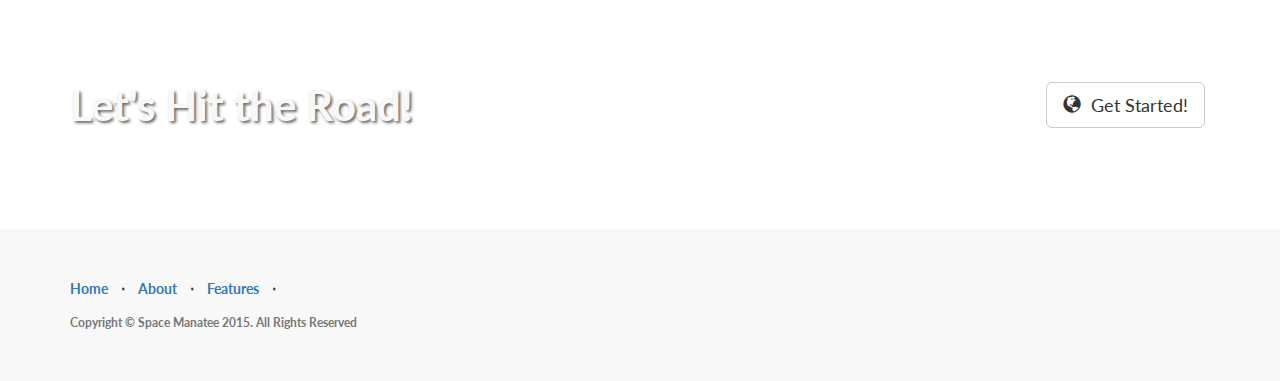
==== commit ed32d38b: "Merge pull request #42 from mountainwolf/feat/update-landing-page" ====
--- a/client/index.html
+++ b/client/index.html
@@ -29,6 +29,7 @@
 
   <!-- Custom CSS -->
   <link rel="stylesheet" href="styles/landing-page.css">
+
 
   <!-- Custom Fonts -->
   <link rel="stylesheet" href="font-awesome/css/font-awesome.min.css">
@@ -54,7 +55,7 @@
           <span class="icon-bar"></span>
           <span class="icon-bar"></span>
         </button>
-        <a class="navbar-brand topnav" href="/">Hit the Road, Jack!</a>
+        <a class="navbar-brand topnav" href="/"><span class="logo-1">Road Trip</span> <span class="logo-2">Advisor</span></a>
       </div>
       <!-- Collect the nav links, forms, and other content for toggling -->
       <div class="collapse navbar-collapse" id="bs-example-navbar-collapse-1">
@@ -102,12 +103,71 @@
   <!-- Page Content -->
 
   <a name="features"></a>
+    <div class="content-section-b">
+
+    <div class="container">
+      <div class="row">
+        <div class="col-lg-4 col-sm-6">
+          <h2 class="section-heading"><span class="new">Now with Added Improvements!</span><br>More options, more fun.</h2>
+          <p class="lead">We can find your start location for you! Just click our locator button.<br><br>Life's better with better menu options. Also, choose to see our Top 10 or Top 20 results.<br><br> Plus, login to start your session and save cool spots!</p>
+        </div>
+        <div class="col-lg-8 col-sm-6">
+          <img class="img-responsive drop-down" src="images/newFeatures.png" alt="">
+        </div>
+      </div>
+
+    </div>
+    <!-- /.container -->
+
+      <div class="content-section-a">
+
+    <div class="container">
+      <div class="row">
+        <div class="col-lg-5 col-lg-offset-1 col-sm-push-6 col-sm-6">
+          <h2 class="section-heading">Login, search, and save!</h2>
+          <p class="lead">Simply click on the star besides a result to save it.<br><br>Click the 'Favorites' button in the nav bar to see your favorites. Easy as pie.</p>
+        </div>
+        <div class="col-lg-5 col-sm-pull-6 col-sm-6">
+          <img class="img-responsive" src="images/favoritesStar.png" alt="">
+        </div>
+      </div>
+
+    </div>
+    <!-- /.container -->
+
+  </div>
+
+
+  </div>
+
+      <div class="content-section-b">
+
+    <div class="container">
+      <div class="row">
+        <div class="col-lg-4 col-sm-3">
+           <img class="img-responsive" src="images/oldAlg.png" alt="">
+        </div>
+        <div class="col-lg-4 col-sm-6 work-title">
+          <h2 class="section-heading"><span class="work">Our Engineers: Hard at Work</span><br>New Search Algorithm</h2>
+          <p class="lead">We've updated our algorithms to ensure that you get the best, most relevant results for your search.<br><br>Algorithms are now adaptive to roadtrip distance & user choice. They also allow for a greater, more even spread of results!</p>
+        </div>
+        <div class="col-lg-4 col-sm-3">
+           <img class="img-responsive" src="images/newAlg.png" alt="">
+        </div>
+      </div>
+
+    </div>
+    <!-- /.containerForAlgorithm -->
+
+  </div>
+
+
   <div class="content-section-a">
 
     <div class="container">
       <div class="row">
         <div class="col-lg-5 col-sm-6">
-          <h2 class="section-heading">All Devices Welcome:<br>iPhones, Androids, etc...</h2>
+          <h2 class="section-heading">All Devices Welcome:<br>iPhones, Androids, etc.</h2>
           <p class="lead">If your device has a modern web browser,<br>we likely support it. <br><br>Everybody's welcome, bring 'em along!</p>
         </div>
         <div class="col-lg-5 col-lg-offset-2 col-sm-6">
